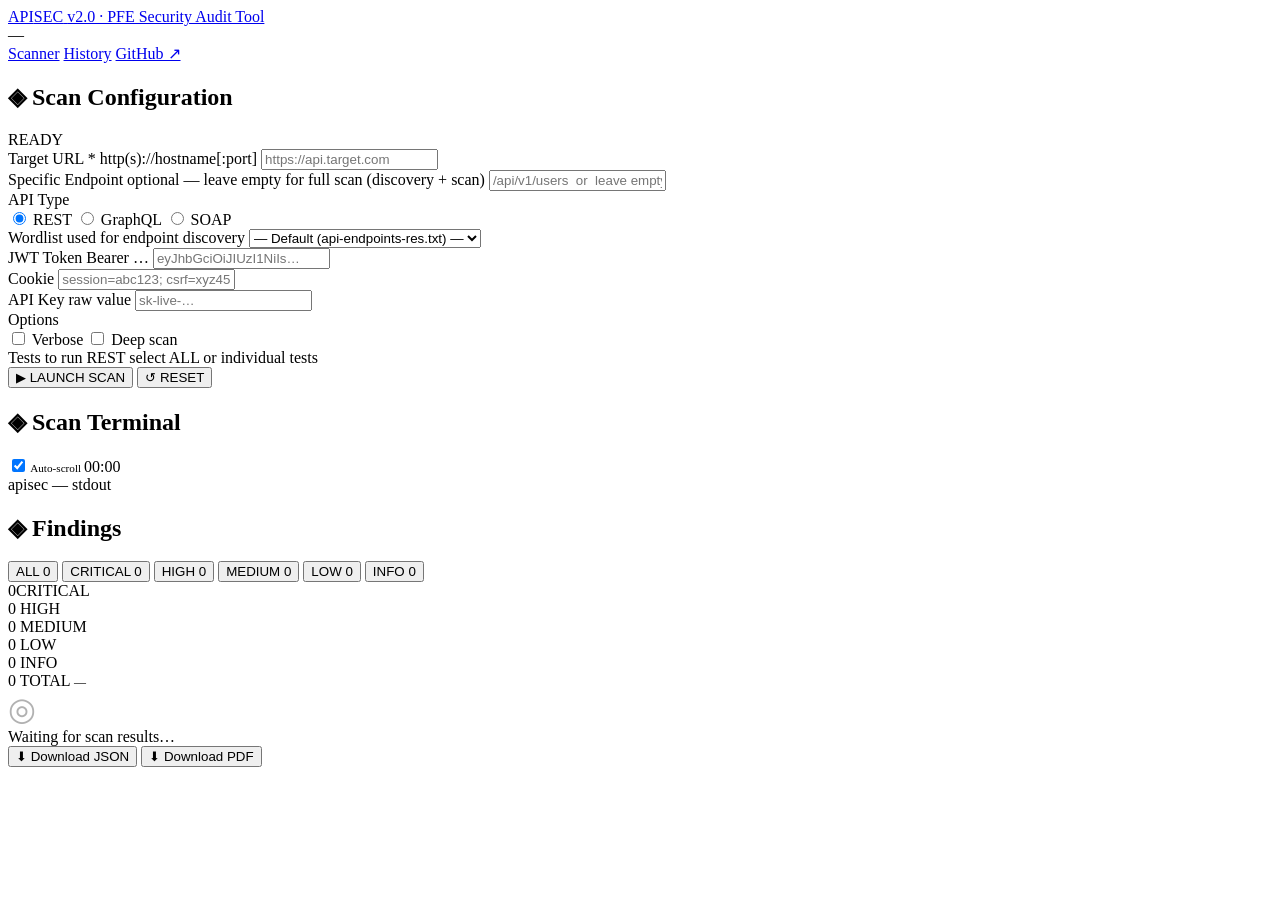
==== web/index.html @ d1ae1290 "feat: add web interface v2.0 - Flask backend with SSE live logs, SQLite history - Dynamic test grid " ====
<!DOCTYPE html>
<html lang="en">
<head>
  <meta charset="UTF-8"/>
  <meta name="viewport" content="width=device-width, initial-scale=1.0"/>
  <meta name="description" content="APISec — API Security Audit Tool"/>
  <title>APISec — Scanner</title>
  <link rel="stylesheet" href="/static/style.css"/>
  <link rel="icon" type="image/svg+xml" href="data:image/svg+xml,<svg xmlns='http://www.w3.org/2000/svg' viewBox='0 0 100 100'><text y='.9em' font-size='90'>⬡</text></svg>"/>
</head>
<body>

<!-- ── BACKGROUND ─────────────────────────────────────────────────── -->
<div class="bg-layer" aria-hidden="true">
  <div class="bg-grid"></div>
  <div class="bg-radial"></div>
  <div class="bg-corner-tl"></div>
  <div class="bg-corner-br"></div>
  <div class="bg-scanline"></div>
</div>

<!-- ── HEADER ─────────────────────────────────────────────────────── -->
<header class="header" role="banner">
  <div class="header-inner">
    <a href="/" class="logo">
      <div class="logo-hex" aria-hidden="true"></div>
      <div class="logo-meta">
        <span class="logo-text">API<span class="accent">SEC</span></span>
        <span class="logo-version">v2.0 · PFE Security Audit Tool</span>
      </div>
    </a>

    <div class="header-status" aria-live="polite">
      <div class="status-dot" title="Server online"></div>
      <span id="header-stat" aria-label="Global statistics">—</span>
    </div>

    <nav class="nav" aria-label="Main navigation">
      <a href="/"        class="nav-link active" aria-current="page">Scanner</a>
      <a href="/history" class="nav-link">History</a>
      <a href="https://github.com/CiscoZeroDay/apisec" target="_blank"
         rel="noopener" class="nav-link">GitHub ↗</a>
    </nav>
  </div>
</header>

<!-- ── MAIN ───────────────────────────────────────────────────────── -->
<main class="main" role="main">

  <!-- ═══════════════════════════════════════════════════════════════
       PANEL 1 — SCAN CONFIGURATION
  ═══════════════════════════════════════════════════════════════ -->
  <section class="panel" id="scan-panel" aria-label="Scan configuration">
    <div class="panel-header">
      <h1 class="panel-title"><span class="accent">◈</span> Scan Configuration</h1>
      <span id="scan-status-badge" class="status-badge ready"
            role="status" aria-live="polite">READY</span>
    </div>

    <form class="form-grid" onsubmit="return false" novalidate>

      <!-- TARGET URL -->
      <div class="field fg-span-2">
        <label class="field-label" for="f-url">
          Target URL
          <span class="req" aria-label="Required">*</span>
          <span class="hint">http(s)://hostname[:port]</span>
        </label>
        <input type="url" id="f-url" class="field-input"
               placeholder="https://api.target.com"
               autocomplete="off" spellcheck="false" required aria-required="true"/>
      </div>

      <!-- SPECIFIC ENDPOINT -->
      <div class="field fg-span-2">
        <label class="field-label" for="f-endpoint">
          Specific Endpoint
          <span class="hint">optional — leave empty for full scan (discovery + scan)</span>
        </label>
        <input type="text" id="f-endpoint" class="field-input"
               placeholder="/api/v1/users  or  leave empty for a full scan"
               autocomplete="off" spellcheck="false"/>
      </div>

      <!-- API TYPE -->
      <div class="field">
        <span class="field-label">API Type</span>
        <div class="radio-group" role="radiogroup" aria-label="API Type"
             id="api-type-group">
          <label class="radio-opt">
            <input type="radio" name="api_type" value="REST" checked/>
            <span class="radio-dot" aria-hidden="true"></span>
            REST
          </label>
          <label class="radio-opt">
            <input type="radio" name="api_type" value="GRAPHQL"/>
            <span class="radio-dot" aria-hidden="true"></span>
            GraphQL
          </label>
          <label class="radio-opt">
            <input type="radio" name="api_type" value="SOAP"/>
            <span class="radio-dot" aria-hidden="true"></span>
            SOAP
          </label>
        </div>
      </div>

      <!-- WORDLIST -->
      <div class="field">
        <label class="field-label" for="f-wordlist">
          Wordlist
          <span class="hint">used for endpoint discovery</span>
        </label>
        <select id="f-wordlist" class="field-input" aria-label="Wordlist">
          <option value="">— Default (api-endpoints-res.txt) —</option>
        </select>
      </div>

      <!-- AUTHENTICATION -->
      <div class="field">
        <label class="field-label" for="f-token">
          JWT Token
          <span class="hint">Bearer …</span>
        </label>
        <input type="text" id="f-token" class="field-input"
               placeholder="eyJhbGciOiJIUzI1NiIs…"
               autocomplete="off" spellcheck="false"/>
      </div>

      <div class="field">
        <label class="field-label" for="f-cookie">Cookie</label>
        <input type="text" id="f-cookie" class="field-input"
               placeholder="session=abc123; csrf=xyz456"
               autocomplete="off" spellcheck="false"/>
      </div>

      <div class="field">
        <label class="field-label" for="f-apikey">
          API Key
          <span class="hint">raw value</span>
        </label>
        <input type="text" id="f-apikey" class="field-input"
               placeholder="sk-live-…"
               autocomplete="off" spellcheck="false"/>
      </div>

      <!-- OPTIONS -->
      <div class="field">
        <span class="field-label">Options</span>
        <div class="toggle-row">
          <label class="toggle" title="Print details for each request">
            <input type="checkbox" id="f-verbose"/>
            <span class="toggle-track" aria-hidden="true"></span>
            Verbose
          </label>
          <label class="toggle" title="Enable time-based techniques (slower)">
            <input type="checkbox" id="f-deep"/>
            <span class="toggle-track" aria-hidden="true"></span>
            Deep scan
          </label>
        </div>
      </div>

      <!-- ── TESTS — dynamically rendered by JS on API type change ── -->
      <div class="field fg-span-4" id="tests-section">
        <span class="field-label">
          Tests to run
          <!-- Dynamic pill showing current API type -->
          <span id="tests-api-pill" class="api-type-pill">REST</span>
          <span class="hint">select ALL or individual tests</span>
        </span>
        <!-- Populated by renderTests() — never edit this div by hand -->
        <div class="checks-grid" id="tests-grid"
             role="group" aria-label="Test selection"
             aria-live="polite"></div>
      </div>

    </form>

    <div class="form-actions" role="toolbar">
      <button id="btn-launch" class="btn btn-primary" type="button">
        <span class="btn-icon" aria-hidden="true">▶</span>
        LAUNCH SCAN
      </button>
      <button id="btn-kill" class="btn btn-danger" type="button"
              style="display:none">
        <span class="btn-icon" aria-hidden="true">■</span>
        STOP
      </button>
      <button id="btn-reset" class="btn btn-ghost" type="button">
        <span class="btn-icon" aria-hidden="true">↺</span>
        RESET
      </button>
    </div>
  </section>

  <!-- ═══════════════════════════════════════════════════════════════
       PANEL 2 — LIVE LOGS
  ═══════════════════════════════════════════════════════════════ -->
  <section class="panel hidden" id="output-panel" aria-label="Live scan logs">
    <div class="panel-header">
      <h2 class="panel-title"><span class="accent">◈</span> Scan Terminal</h2>
      <div class="panel-controls">
        <label class="toggle" style="font-size:.7rem">
          <input type="checkbox" id="chk-autoscroll" checked/>
          <span class="toggle-track" aria-hidden="true"></span>
          Auto-scroll
        </label>
        <span id="scan-timer" class="scan-timer" aria-live="off">00:00</span>
      </div>
    </div>

    <div class="console-wrap">
      <div class="console-toolbar" aria-hidden="true">
        <div class="console-dot-row">
          <div class="console-dot red"></div>
          <div class="console-dot yellow"></div>
          <div class="console-dot green"></div>
        </div>
        <span class="console-label">apisec — stdout</span>
      </div>
      <div id="log-console" class="log-console" role="log" aria-live="polite">
        <div id="log-inner"></div>
      </div>
    </div>
  </section>

  <!-- ═══════════════════════════════════════════════════════════════
       PANEL 3 — FINDINGS
  ═══════════════════════════════════════════════════════════════ -->
  <section class="panel hidden" id="findings-panel" aria-label="Scan results">
    <div class="panel-header">
      <h2 class="panel-title"><span class="accent">◈</span> Findings</h2>
      <div class="panel-controls">
        <div class="sev-filter-bar" id="sev-filter-bar"
             role="group" aria-label="Filter by severity">
          <button class="sev-btn active" data-sev="all">ALL <span class="sev-count">0</span></button>
          <button class="sev-btn" data-sev="CRITICAL">CRITICAL <span class="sev-count">0</span></button>
          <button class="sev-btn" data-sev="HIGH">HIGH <span class="sev-count">0</span></button>
          <button class="sev-btn" data-sev="MEDIUM">MEDIUM <span class="sev-count">0</span></button>
          <button class="sev-btn" data-sev="LOW">LOW <span class="sev-count">0</span></button>
          <button class="sev-btn" data-sev="INFO">INFO <span class="sev-count">0</span></button>
        </div>
      </div>
    </div>

    <div class="stats-bar hidden" id="stats-bar">
      <div class="stat-card critical"><span class="stat-n" id="cnt-critical">0</span><span class="stat-l">CRITICAL</span></div>
      <div class="stat-card high">   <span class="stat-n" id="cnt-high">0</span>   <span class="stat-l">HIGH</span></div>
      <div class="stat-card medium"> <span class="stat-n" id="cnt-medium">0</span> <span class="stat-l">MEDIUM</span></div>
      <div class="stat-card low">    <span class="stat-n" id="cnt-low">0</span>    <span class="stat-l">LOW</span></div>
      <div class="stat-card info">   <span class="stat-n" id="cnt-info">0</span>   <span class="stat-l">INFO</span></div>
      <div class="stat-card total">
        <span class="stat-n" id="cnt-total">0</span>
        <span class="stat-l">TOTAL</span>
        <span class="stat-n" id="cnt-duration" style="font-size:.75rem;color:var(--cyan);">—</span>
      </div>
    </div>

    <div id="findings-list" class="findings-list" role="list" aria-live="polite"></div>

    <div id="no-findings">
      <div class="empty-state">
        <div class="empty-icon" style="font-size:2rem;opacity:.3" aria-hidden="true">◎</div>
        <div class="empty-title">Waiting for scan results…</div>
      </div>
    </div>

    <div class="export-row hidden" id="export-row">
      <button id="btn-dl-json" class="btn btn-ghost btn-sm" type="button">
        <span aria-hidden="true">⬇</span> Download JSON
      </button>
      <button id="btn-dl-pdf" class="btn btn-ghost btn-sm" type="button">
        <span aria-hidden="true">⬇</span> Download PDF
      </button>
    </div>
  </section>

</main>

<!-- ── MODAL ─────────────────────────────────────────────────────── -->
<div id="modal-overlay" class="modal-overlay" style="display:none"
     role="dialog" aria-modal="true" aria-labelledby="modal-title">
  <div class="modal">
    <div class="modal-header">
      <span id="modal-sev-badge" class="fc-sev-badge" aria-hidden="true"></span>
      <span id="modal-title" class="modal-title"></span>
      <button class="modal-close" id="modal-close" aria-label="Close">✕</button>
    </div>
    <div class="modal-body" id="modal-body"></div>
  </div>
</div>

<script src="/static/app.js"></script>
</body>
</html>
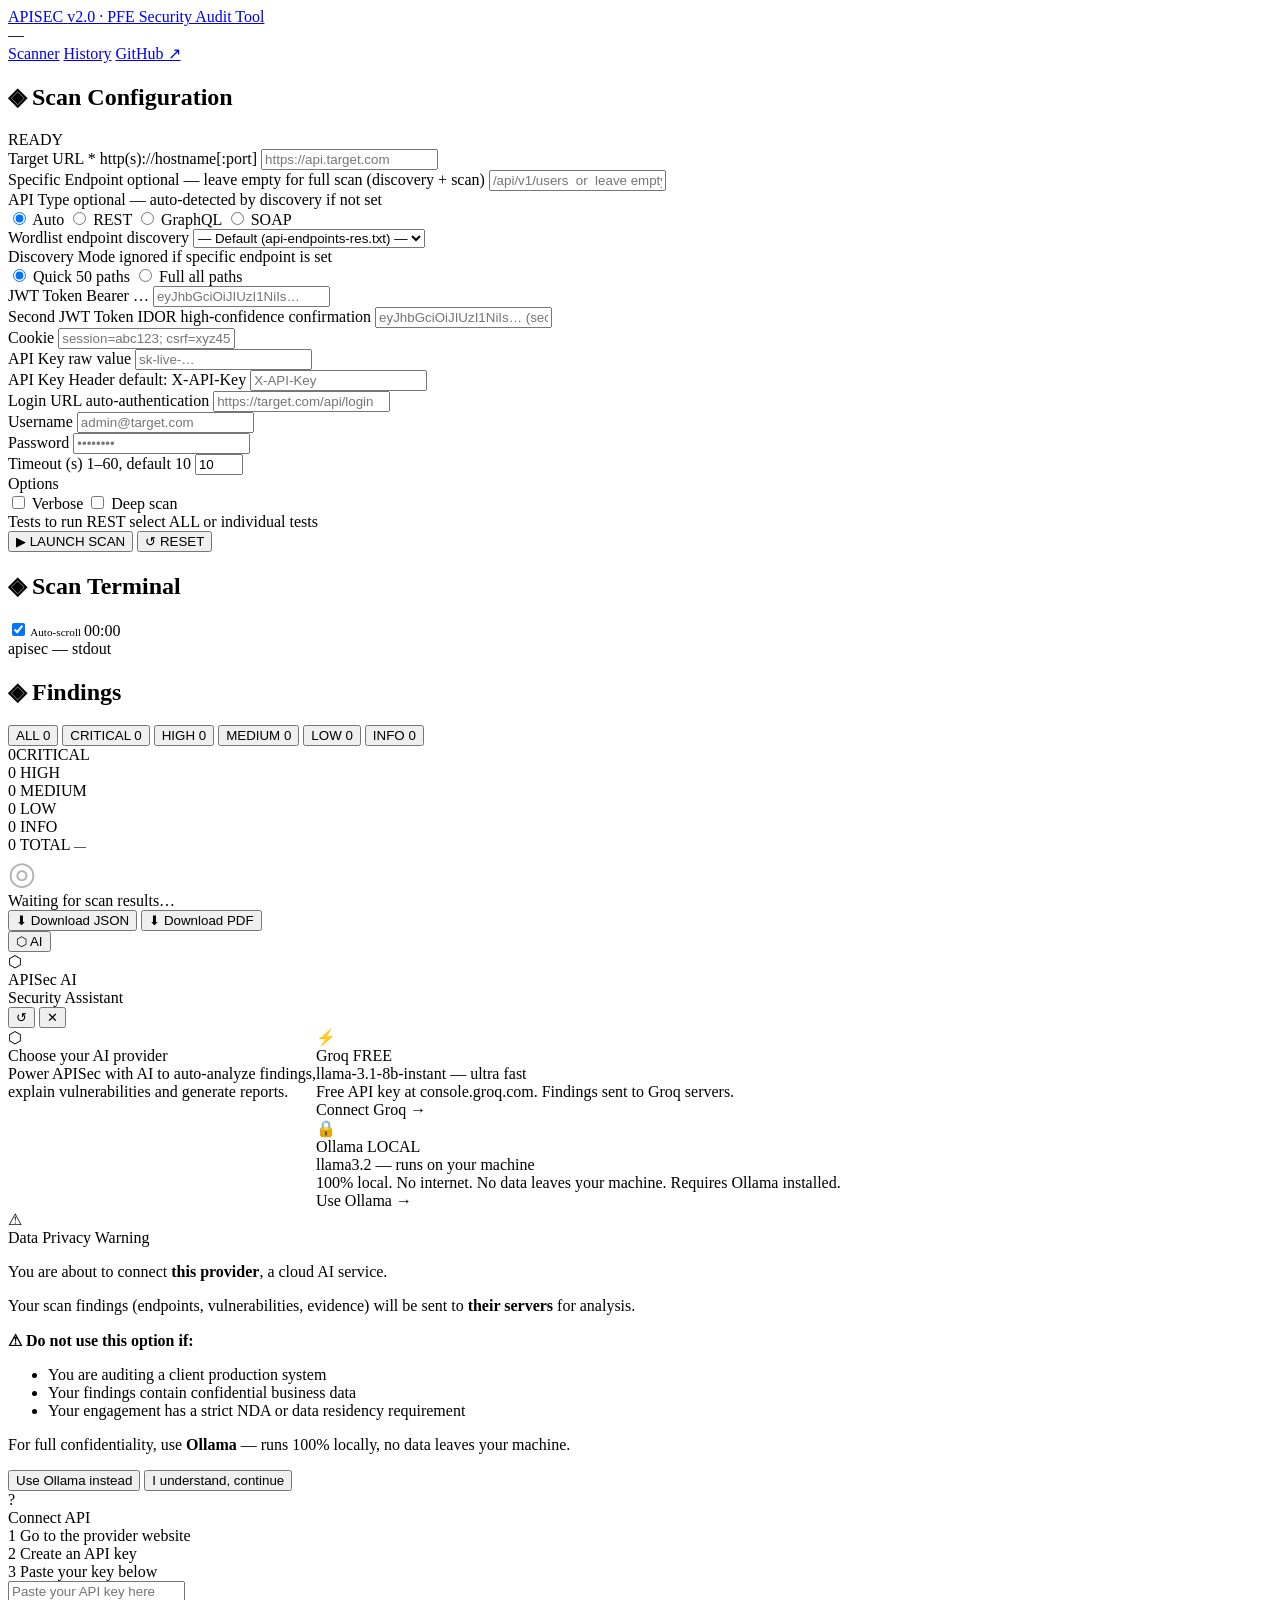
==== commit 5c770ffe: "ai assistant adding" ====
--- a/web/index.html
+++ b/web/index.html
@@ -4,7 +4,7 @@
   <meta charset="UTF-8"/>
   <meta name="viewport" content="width=device-width, initial-scale=1.0"/>
   <meta name="description" content="APISec — API Security Audit Tool"/>
-  <title>APISec — Scanner</title>
+  <title>APISec - API Security Audit Tool</title>
   <link rel="stylesheet" href="/static/style.css"/>
   <link rel="icon" type="image/svg+xml" href="data:image/svg+xml,<svg xmlns='http://www.w3.org/2000/svg' viewBox='0 0 100 100'><text y='.9em' font-size='90'>⬡</text></svg>"/>
 </head>
@@ -82,13 +82,21 @@
                autocomplete="off" spellcheck="false"/>
       </div>
 
-      <!-- API TYPE -->
-      <div class="field">
-        <span class="field-label">API Type</span>
+      <!-- API TYPE — optional, auto-detected if not selected -->
+      <div class="field fg-span-2">
+        <span class="field-label">
+          API Type
+          <span class="hint">optional — auto-detected by discovery if not set</span>
+        </span>
         <div class="radio-group" role="radiogroup" aria-label="API Type"
              id="api-type-group">
+          <label class="radio-opt auto-opt" id="radio-auto-label" title="Let discovery decide">
+            <input type="radio" name="api_type" value="AUTO" checked/>
+            <span class="radio-dot" aria-hidden="true"></span>
+            Auto
+          </label>
           <label class="radio-opt">
-            <input type="radio" name="api_type" value="REST" checked/>
+            <input type="radio" name="api_type" value="REST"/>
             <span class="radio-dot" aria-hidden="true"></span>
             REST
           </label>
@@ -105,18 +113,41 @@
         </div>
       </div>
 
-      <!-- WORDLIST -->
+      <!-- WORDLIST + DISCOVERY MODE -->
       <div class="field">
         <label class="field-label" for="f-wordlist">
           Wordlist
-          <span class="hint">used for endpoint discovery</span>
+          <span class="hint">endpoint discovery</span>
         </label>
         <select id="f-wordlist" class="field-input" aria-label="Wordlist">
           <option value="">— Default (api-endpoints-res.txt) —</option>
         </select>
       </div>
 
+      <!-- DISCOVERY MODE quick / full -->
+      <div class="field">
+        <span class="field-label">
+          Discovery Mode
+          <span class="hint">ignored if specific endpoint is set</span>
+        </span>
+        <div class="radio-group" role="radiogroup" aria-label="Discovery mode">
+          <label class="radio-opt" title="First 50 paths — fast">
+            <input type="radio" name="disc_mode" value="quick" checked/>
+            <span class="radio-dot" aria-hidden="true"></span>
+            Quick
+            <span class="mode-badge">50 paths</span>
+          </label>
+          <label class="radio-opt" title="Full wordlist — thorough">
+            <input type="radio" name="disc_mode" value="full"/>
+            <span class="radio-dot" aria-hidden="true"></span>
+            Full
+            <span class="mode-badge">all paths</span>
+          </label>
+        </div>
+      </div>
+
       <!-- AUTHENTICATION -->
+      <!-- ── AUTHENTICATION ─────────────────────────── -->
       <div class="field">
         <label class="field-label" for="f-token">
           JWT Token
@@ -128,6 +159,16 @@
       </div>
 
       <div class="field">
+        <label class="field-label" for="f-second-token">
+          Second JWT Token
+          <span class="hint">IDOR high-confidence confirmation</span>
+        </label>
+        <input type="text" id="f-second-token" class="field-input"
+               placeholder="eyJhbGciOiJIUzI1NiIs… (second account)"
+               autocomplete="off" spellcheck="false"/>
+      </div>
+
+      <div class="field">
         <label class="field-label" for="f-cookie">Cookie</label>
         <input type="text" id="f-cookie" class="field-input"
                placeholder="session=abc123; csrf=xyz456"
@@ -144,7 +185,51 @@
                autocomplete="off" spellcheck="false"/>
       </div>
 
-      <!-- OPTIONS -->
+      <div class="field">
+        <label class="field-label" for="f-apikey-name">
+          API Key Header
+          <span class="hint">default: X-API-Key</span>
+        </label>
+        <input type="text" id="f-apikey-name" class="field-input"
+               placeholder="X-API-Key"
+               autocomplete="off" spellcheck="false"/>
+      </div>
+
+      <!-- ── AUTO-LOGIN ──────────────────────────────── -->
+      <div class="field">
+        <label class="field-label" for="f-login-url">
+          Login URL
+          <span class="hint">auto-authentication</span>
+        </label>
+        <input type="text" id="f-login-url" class="field-input"
+               placeholder="https://target.com/api/login"
+               autocomplete="off" spellcheck="false"/>
+      </div>
+
+      <div class="field">
+        <label class="field-label" for="f-username">Username</label>
+        <input type="text" id="f-username" class="field-input"
+               placeholder="admin@target.com"
+               autocomplete="off" spellcheck="false"/>
+      </div>
+
+      <div class="field">
+        <label class="field-label" for="f-password">Password</label>
+        <input type="password" id="f-password" class="field-input"
+               placeholder="••••••••"
+               autocomplete="off"/>
+      </div>
+
+      <!-- ── OPTIONS ─────────────────────────────────── -->
+      <div class="field">
+        <label class="field-label" for="f-timeout">
+          Timeout (s)
+          <span class="hint">1–60, default 10</span>
+        </label>
+        <input type="number" id="f-timeout" class="field-input"
+               value="10" min="1" max="60" step="1"/>
+      </div>
+
       <div class="field">
         <span class="field-label">Options</span>
         <div class="toggle-row">
@@ -292,5 +377,166 @@
 </div>
 
 <script src="/static/app.js"></script>
-</body>
-</html>+
+<!-- ── AI CHAT WIDGET ─────────────────────────────── -->
+<div id="ai-chat-widget" class="ai-widget">
+
+  <!-- Bubble -->
+  <button class="ai-bubble" id="ai-bubble-btn" title="AI Security Assistant">
+    <span class="ai-bubble-icon">&#11041;</span>
+    <span class="ai-bubble-label">AI</span>
+    <span class="ai-notif-dot" id="ai-notif-dot" style="display:none"></span>
+  </button>
+
+  <!-- Panel -->
+  <div class="ai-panel" id="ai-panel" aria-hidden="true">
+
+    <!-- Header -->
+    <div class="ai-panel-header">
+      <div class="ai-header-left">
+        <span class="ai-header-icon">&#11041;</span>
+        <div>
+          <div class="ai-header-title">APISec AI</div>
+          <div class="ai-header-sub" id="ai-provider-label">Security Assistant</div>
+        </div>
+      </div>
+      <div class="ai-header-right">
+        <button class="ai-icon-btn" id="ai-clear-btn" title="Clear conversation">&#8634;</button>
+        <button class="ai-icon-btn" id="ai-close-btn" title="Close">&#10005;</button>
+      </div>
+    </div>
+
+    <!-- SETUP SCREEN -->
+    <div class="ai-setup-screen" id="ai-setup-screen" style="display:flex">
+      <div class="ai-setup-hero">
+        <div class="ai-setup-icon">&#11041;</div>
+        <div class="ai-setup-title">Choose your AI provider</div>
+        <div class="ai-setup-sub">Power APISec with AI to auto-analyze findings,<br/>explain vulnerabilities and generate reports.</div>
+      </div>
+      <div class="ai-provider-cards">
+
+        <div class="ai-prov-card" id="setup-groq-btn">
+          <div class="ai-prov-card-top">
+            <span class="ai-prov-card-icon">&#9889;</span>
+            <div>
+              <div class="ai-prov-card-name">Groq <span class="ai-prov-badge free">FREE</span></div>
+              <div class="ai-prov-card-model">llama-3.1-8b-instant &mdash; ultra fast</div>
+            </div>
+          </div>
+          <div class="ai-prov-card-desc">Free API key at console.groq.com. Findings sent to Groq servers.</div>
+          <div class="ai-prov-card-action">Connect Groq &rarr;</div>
+        </div>
+
+        <div class="ai-prov-card" id="setup-ollama-btn">
+          <div class="ai-prov-card-top">
+            <span class="ai-prov-card-icon">&#128274;</span>
+            <div>
+              <div class="ai-prov-card-name">Ollama <span class="ai-prov-badge local">LOCAL</span></div>
+              <div class="ai-prov-card-model">llama3.2 &mdash; runs on your machine</div>
+            </div>
+          </div>
+          <div class="ai-prov-card-desc">100% local. No internet. No data leaves your machine. Requires Ollama installed.</div>
+          <div class="ai-prov-card-action">Use Ollama &rarr;</div>
+        </div>
+
+      </div>
+    </div><!-- /setup-screen -->
+
+    <!-- CHAT SCREEN -->
+    <div class="ai-chat-screen" id="ai-chat-screen" style="display:none;flex-direction:column;flex:1;overflow:hidden">
+
+      <div class="ai-provider-bar">
+        <span class="ai-prov-dot" id="ai-prov-dot"></span>
+        <span id="ai-prov-text">Not configured</span>
+        <span class="ai-prov-switch" id="ai-prov-switch" title="Change provider">&#8644;</span>
+      </div>
+
+      <div class="ai-messages" id="ai-messages" role="log" aria-live="polite">
+        <div class="ai-welcome">
+          <div class="ai-welcome-icon">&#11041;</div>
+          <div class="ai-welcome-text">
+            <strong>APISec AI Assistant</strong><br/>
+            Run a scan and I will analyze your findings automatically,
+            or ask me anything about API security.
+          </div>
+        </div>
+      </div>
+
+      <div class="ai-suggestions" id="ai-suggestions">
+        <button class="ai-sugg" onclick="AiChat.suggest(this)">Explain the top risk</button>
+        <button class="ai-sugg" onclick="AiChat.suggest(this)">Generate executive summary</button>
+        <button class="ai-sugg" onclick="AiChat.suggest(this)">Show remediation plan</button>
+        <button class="ai-sugg" onclick="AiChat.suggest(this)">What is OWASP API Top 10?</button>
+      </div>
+
+      <div class="ai-input-row">
+        <textarea id="ai-input" class="ai-textarea"
+                  placeholder="Ask about your findings, vulnerabilities, fixes..."
+                  rows="1"></textarea>
+        <button class="ai-send-btn" id="ai-send-btn">&#9654;</button>
+      </div>
+
+    </div><!-- /chat-screen -->
+
+  </div><!-- /ai-panel -->
+</div><!-- /ai-widget -->
+
+<!-- PRIVACY WARNING MODAL -->
+<div class="ai-modal-overlay" id="ai-warning-modal">
+  <div class="ai-modal">
+    <div class="ai-modal-icon warning">&#9888;</div>
+    <div class="ai-modal-title">Data Privacy Warning</div>
+    <div class="ai-modal-body">
+      <p>You are about to connect <strong id="warn-provider-name">this provider</strong>, a cloud AI service.</p>
+      <p>Your scan findings (endpoints, vulnerabilities, evidence) will be sent to <strong id="warn-server-name">their servers</strong> for analysis.</p>
+      <div class="ai-modal-warn-box">
+        <strong>&#9888; Do not use this option if:</strong>
+        <ul>
+          <li>You are auditing a client production system</li>
+          <li>Your findings contain confidential business data</li>
+          <li>Your engagement has a strict NDA or data residency requirement</li>
+        </ul>
+      </div>
+      <p class="ai-modal-alt">For full confidentiality, use <strong>Ollama</strong> &mdash; runs 100% locally, no data leaves your machine.</p>
+    </div>
+    <div class="ai-modal-actions">
+      <button class="ai-modal-btn secondary" id="warn-decline-btn">Use Ollama instead</button>
+      <button class="ai-modal-btn primary"   id="warn-accept-btn">I understand, continue</button>
+    </div>
+  </div>
+</div>
+
+<!-- API KEY INPUT MODAL -->
+<div class="ai-modal-overlay" id="ai-setup-modal">
+  <div class="ai-modal">
+    <div class="ai-modal-icon groq" id="setup-modal-icon">?</div>
+    <div class="ai-modal-title" id="setup-modal-title">Connect API</div>
+    <div class="ai-modal-body">
+      <div class="ai-setup-steps">
+        <div class="ai-step">
+          <span class="ai-step-n">1</span>
+          <span id="setup-step1">Go to the provider website</span>
+        </div>
+        <div class="ai-step">
+          <span class="ai-step-n">2</span>
+          <span id="setup-step2">Create an API key</span>
+        </div>
+        <div class="ai-step">
+          <span class="ai-step-n">3</span>
+          <span id="setup-step3">Paste your key below</span>
+        </div>
+      </div>
+      <input type="password" id="setup-key-input" class="ai-key-input"
+             placeholder="Paste your API key here"
+             autocomplete="off" spellcheck="false"/>
+      <div class="ai-setup-error" id="setup-error"></div>
+    </div>
+    <div class="ai-modal-actions">
+      <button class="ai-modal-btn secondary" id="setup-cancel-btn">Cancel</button>
+      <button class="ai-modal-btn primary"   id="setup-confirm-btn">Validate &amp; Connect</button>
+    </div>
+  </div>
+</div>
+
+<script src="/static/chat.js"></script>
+</body>
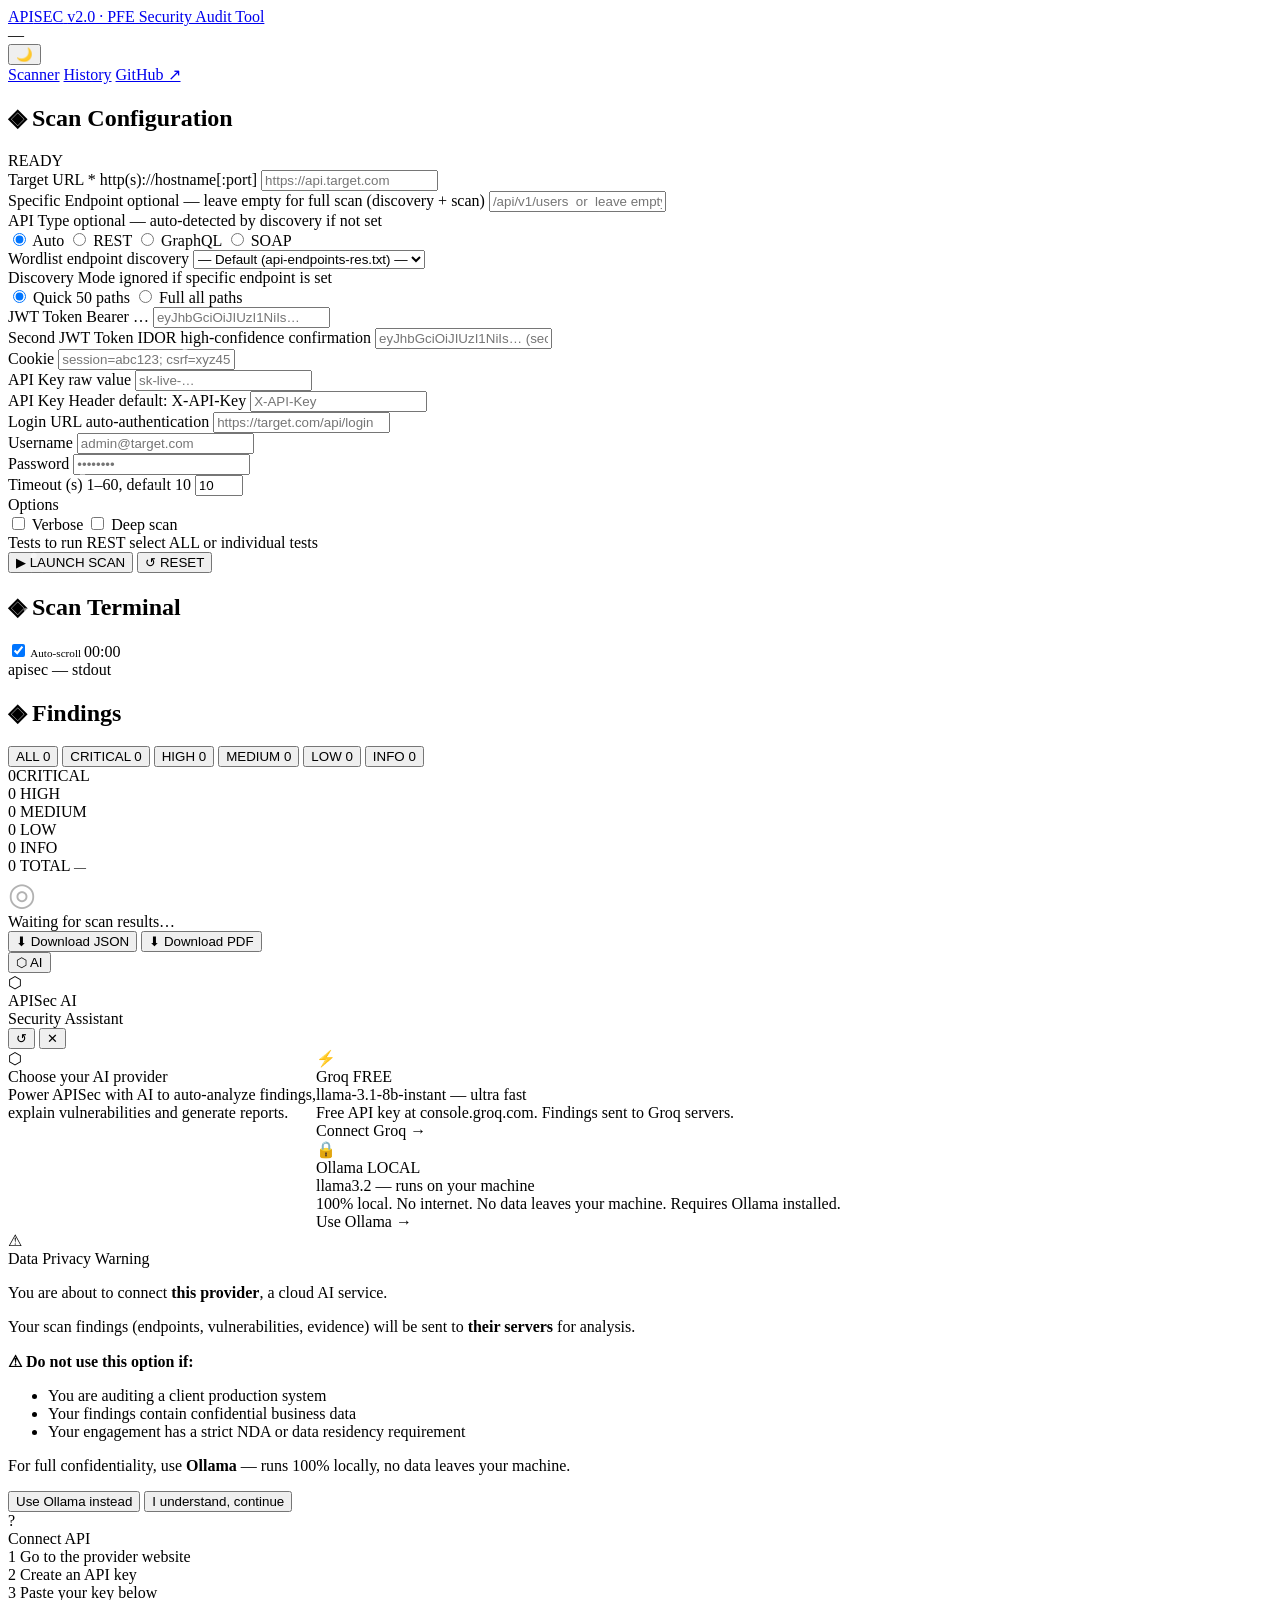
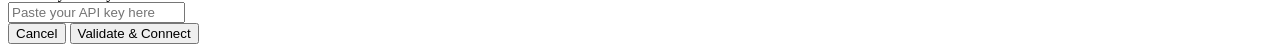
==== commit 137a4043: "last modification" ====
--- a/web/index.html
+++ b/web/index.html
@@ -4,11 +4,12 @@
   <meta charset="UTF-8"/>
   <meta name="viewport" content="width=device-width, initial-scale=1.0"/>
   <meta name="description" content="APISec — API Security Audit Tool"/>
-  <title>APISec - API Security Audit Tool</title>
+  <title>APISec - Automated API Security Audit Tool</title>
   <link rel="stylesheet" href="/static/style.css"/>
   <link rel="icon" type="image/svg+xml" href="data:image/svg+xml,<svg xmlns='http://www.w3.org/2000/svg' viewBox='0 0 100 100'><text y='.9em' font-size='90'>⬡</text></svg>"/>
 </head>
 <body>
+<canvas id="network-canvas" style="position:fixed;top:0;left:0;width:100%;height:100%;z-index:0;pointer-events:none;"></canvas>
 
 <!-- ── BACKGROUND ─────────────────────────────────────────────────── -->
 <div class="bg-layer" aria-hidden="true">
@@ -35,7 +36,8 @@
       <span id="header-stat" aria-label="Global statistics">—</span>
     </div>
 
-    <nav class="nav" aria-label="Main navigation">
+    <button class="theme-toggle" id="theme-toggle-btn" title="Toggle light/dark mode">🌙</button>
+      <nav class="nav" aria-label="Main navigation">
       <a href="/"        class="nav-link active" aria-current="page">Scanner</a>
       <a href="/history" class="nav-link">History</a>
       <a href="https://github.com/CiscoZeroDay/apisec" target="_blank"
@@ -376,6 +378,98 @@
   </div>
 </div>
 
+<script>
+// ── Animated Network Background ──────────────────────────────────────────
+(function() {
+  const canvas = document.getElementById('network-canvas');
+  if (!canvas) return;
+  const ctx = canvas.getContext('2d');
+  let W, H, nodes;
+  const NODE_COUNT = 70, MAX_DIST = 130;
+
+  function getColors() {
+    const isLight = document.body.classList.contains('light-mode');
+    return {
+      node: isLight ? 'rgba(37,99,235,0.5)'   : 'rgba(255,255,255,0.5)',
+      edgeBase: isLight ? [37,99,235] : [255,255,255],
+    };
+  }
+
+  function resize() { W = canvas.width = window.innerWidth; H = canvas.height = window.innerHeight; }
+
+  function initNodes() {
+    nodes = Array.from({length: NODE_COUNT}, () => ({
+      x: Math.random()*W, y: Math.random()*H,
+      vx: (Math.random()-.5)*.45, vy: (Math.random()-.5)*.45,
+      r: Math.random()*1.8+1.2,
+    }));
+  }
+
+  function draw() {
+    ctx.clearRect(0, 0, W, H);
+    const col = getColors();
+    const [r,g,b] = col.edgeBase;
+
+    for (const n of nodes) {
+      n.x += n.vx; n.y += n.vy;
+      if (n.x < 0 || n.x > W) n.vx *= -1;
+      if (n.y < 0 || n.y > H) n.vy *= -1;
+    }
+
+    for (let i = 0; i < nodes.length; i++) {
+      for (let j = i+1; j < nodes.length; j++) {
+        const dx = nodes[i].x - nodes[j].x;
+        const dy = nodes[i].y - nodes[j].y;
+        const dist = Math.sqrt(dx*dx + dy*dy);
+        if (dist < MAX_DIST) {
+          const alpha = ((1 - dist/MAX_DIST) * 0.22).toFixed(3);
+          ctx.beginPath();
+          ctx.strokeStyle = "rgba("+r+","+g+","+b+","+alpha+")";
+          ctx.lineWidth = 0.7;
+          ctx.moveTo(nodes[i].x, nodes[i].y);
+          ctx.lineTo(nodes[j].x, nodes[j].y);
+          ctx.stroke();
+        }
+      }
+    }
+
+    ctx.fillStyle = col.node;
+    for (const n of nodes) {
+      ctx.beginPath();
+      ctx.arc(n.x, n.y, n.r, 0, Math.PI*2);
+      ctx.fill();
+    }
+    requestAnimationFrame(draw);
+  }
+
+  window.addEventListener('resize', () => { resize(); initNodes(); });
+  resize(); initNodes(); draw();
+})();
+</script>
+
+<script>
+// ── Theme toggle ─────────────────────────────────────────────────────────
+(function() {
+  const btn  = document.getElementById('theme-toggle-btn');
+  const body = document.body;
+  const ICONS = { dark: '🌙', light: '☀️' };
+
+  // Load saved preference
+  const saved = localStorage.getItem('apisec-theme') || 'dark';
+  if (saved === 'light') {
+    body.classList.add('light-mode');
+    if (btn) btn.textContent = ICONS.light;
+  }
+
+  if (btn) {
+    btn.addEventListener('click', () => {
+      const isLight = body.classList.toggle('light-mode');
+      btn.textContent = isLight ? ICONS.light : ICONS.dark;
+      localStorage.setItem('apisec-theme', isLight ? 'light' : 'dark');
+    });
+  }
+})();
+</script>
 <script src="/static/app.js"></script>
 
 <!-- ── AI CHAT WIDGET ─────────────────────────────── -->
